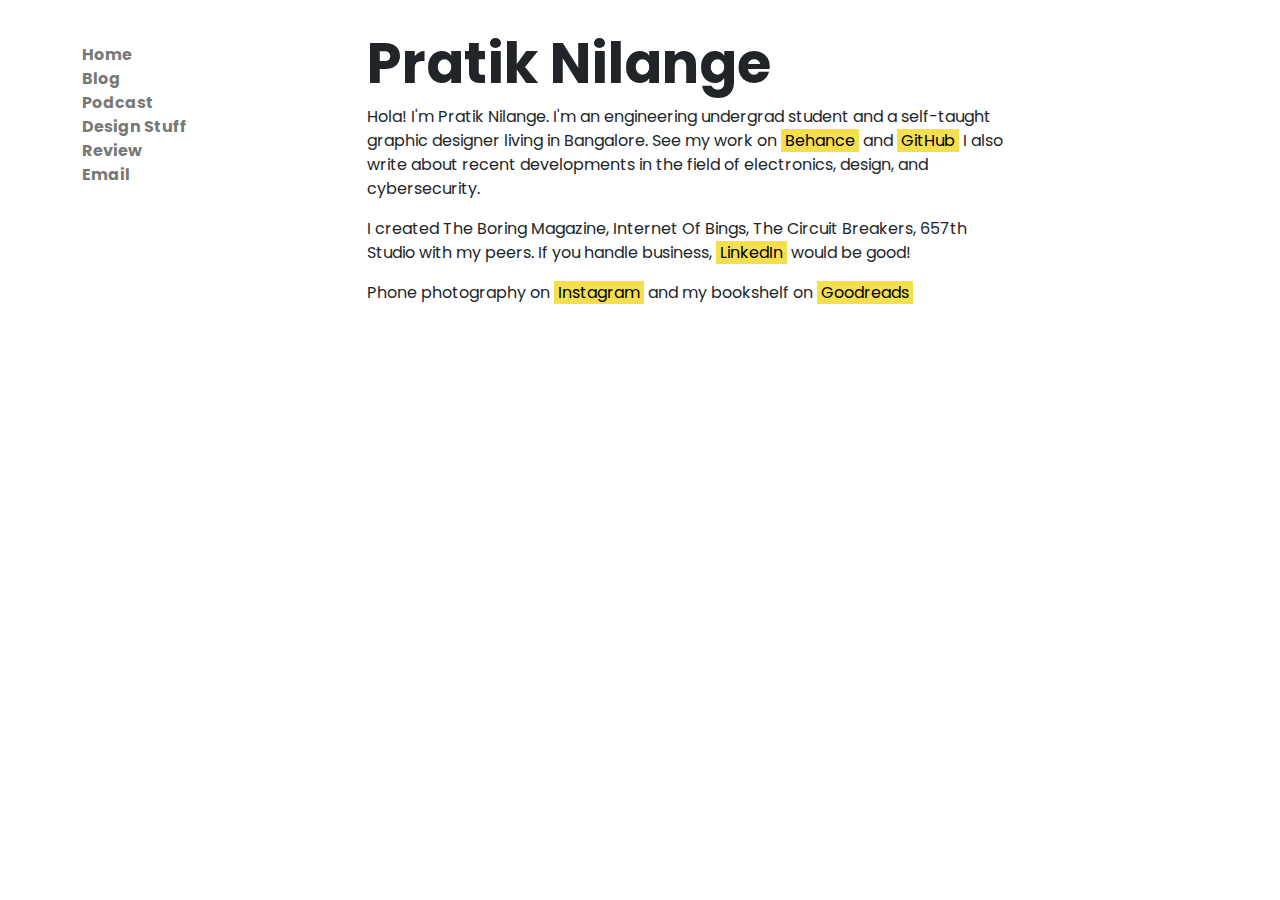
==== index.html @ 21cf32b6 "me 2226;" ====
<!DOCTYPE html>
<html>
    <head>
        <title>Pratik Nilange</title>
        <meta name="viewport" content="width=device-width, initial-scale=1.0">
        <link rel="stylesheet" href="css/globalstyle.css"> <!--Glocal Style -->
        <script src="js/jquery-3.5.1.js"></script> <!-- JQuery -->
        <link rel="stylesheet" href="globalresources/lightbox2/dist/css/lightbox.css"> <!-- Lightbox CSS -->
        <script src="globalresources/lightbox2/dist/js/lightbox.js"></script> <!-- Lightbox Js -->
        <!-- BS s -->
        <script src="js/popper.min.js"></script>
        <link rel="stylesheet" href="globalresources/bs/css/bootstrap.min.css">
        <script src="globalresources/bs/js/bootstrap.min.js"></script>
        <link rel="stylesheet" href="css/font-awesome.min.css">
        <!-- BS e -->
        <style>
            /* Medium devices (tablets, 768px and up) */
            @media (min-width: 768px) {
                .container{
                    padding-top: 30px;
                }
            }
            @media (max-width: 767px) {
                main{
                    padding-top: 70px;
                }
                nav{
                    height: 60px;
                }
            }
        </style>
    </head>
    <body>
        <div class="container h-100">
            <div class="row flex-column flex-md-row">
                <aside class="col-md-3 p-1 flex-shrink-1 bglight">
                    <div class="col-md-10">
                        <nav class="navbar overflow-auto navbar-expand navbar-light flex-md-column flex-row align-middle fontbold">
                            <div class="collapse navbar-collapse ">
                                <ul class="flex-md-column flex-row navbar-nav w-100 justify-content-between" style="line-height: 0.5;">
                                    <li class="nav-item homemenu">
                                        <!-- <a class="nav-link pl-0 text-nowrap" href="#"><i class="fa fa-bullseye fa-fw"></i> <span class="font-weight-bold">Brand</span></a> -->
                                        <a class="nav-link pl-0 text-nowrap" href="#"><span class="align-middle font-weight-bold">Home</span></a>
                                    </li>
                                    <li class="nav-item homemenu">
                                        <a class="nav-link pl-0 text-nowrap" href="#"><span class="font-weight-bold">Blog</span></a>
                                    </li>
                                    <li class="nav-item homemenu">
                                        <a class="nav-link pl-0 text-nowrap" href="#"><span class="font-weight-bold">Podcast</span></a>
                                    </li>
                                    <li class="nav-item homemenu">
                                        <a class="nav-link pl-0 text-nowrap" href="designstuff/index.html"><span class="font-weight-bold">Design Stuff</span></a>
                                    </li>
                                    <li class="nav-item homemenu">
                                        <a class="nav-link pl-0 text-nowrap" href="#"><span class="font-weight-bold">Review</span></a>
                                    </li>
                                    <li class="nav-item homemenu">
                                        <a class="nav-link pl-0 text-nowrap" href="#"><span class="font-weight-bold">Email</span></a>
                                    </li>
                                </ul>
                            </div>
                        </nav>
                    </div>
                </aside>
                <main class="col-md-7">
                    <h2 class="fontbold display-4">Pratik Nilange</h2>
                    <p>
                        Hola! I'm Pratik Nilange. I'm an engineering undergrad student and a self-taught graphic designer living in Bangalore. See my work on <a href="https://behance.net/prat" class="colored" target="_blank"> Behance </a> and <a href="https://github.com/pratiknilange" class="colored" target="_blank"> GitHub </a>
                        I also write about recent developments in the field of electronics, design, and cybersecurity.
                    </p>
                    <p>
                        I created The Boring Magazine, Internet Of Bings, The Circuit Breakers, 657th Studio with my peers. If you handle business, <a class="colored" href="https://linkedin.com/in/itspp" target="_blank"> LinkedIn </a> would be good!
                    </p>
                    <p>
                        Phone photography on <a href="https://instagram.com/pratiknilange" class="colored" target="_blank"> Instagram </a> and my bookshelf on <a href="https://goodreads.com/pratiknilange" class="colored" target="_blank"> Goodreads </a>
                    </p>
                    <!-- <div>
                        <p style="font-size: medium;">© <script>document.write(new Date().getFullYear())</script> प्रतिक निलंगे. All rights reserved.</p>
                    </div>  -->
                </main>
            </div>
        </div>
    </body>
</html>
---- css/globalstyle.css ----
:root{
    --coty: #F5DF4D; /*Pantone Color of the Year */
}

/* Fonts s*/
@font-face{
    font-family: "stdfont-regular";
    src: url(../fonts/Poppins/Poppins-Regular.ttf);
}
@font-face{
    font-family: "stdfont-bold";
    src: url(../fonts/Poppins/Poppins-Bold.ttf);
}
.fontregular{
    font-family: "stdfont-regular" !important;
}
.fontbold{
    font-family: "stdfont-bold" !important;
}
/* Fonts e*/
/* Regular css s */
body{
    background-color: white;
    font-family: "stdfont-regular" !important;
}
h1{
    font-family: "stdfont-bold" !important;
}
a.colored{
    text-decoration: none !important;
    color: black;
    background-color: var(--coty);
    white-space: pre;
}
a.colored:hover{
    color: black;
    background-color: #f5df4d94;  /*Change according to P-COTY: opacity~60*/
}
li.homemenu:hover{
    background-color: lightgray;
    transition: background-color 0.25s;
}
.active{
    background-color: lightgray;
}
/* Regular css e */
/* Selection Color s */
::-moz-selection { /* Code for Firefox */
    color: black;
    background: var(--coty);
}
::selection {
    color: black;
    background: var(--coty);
}
/* Selection Color e */
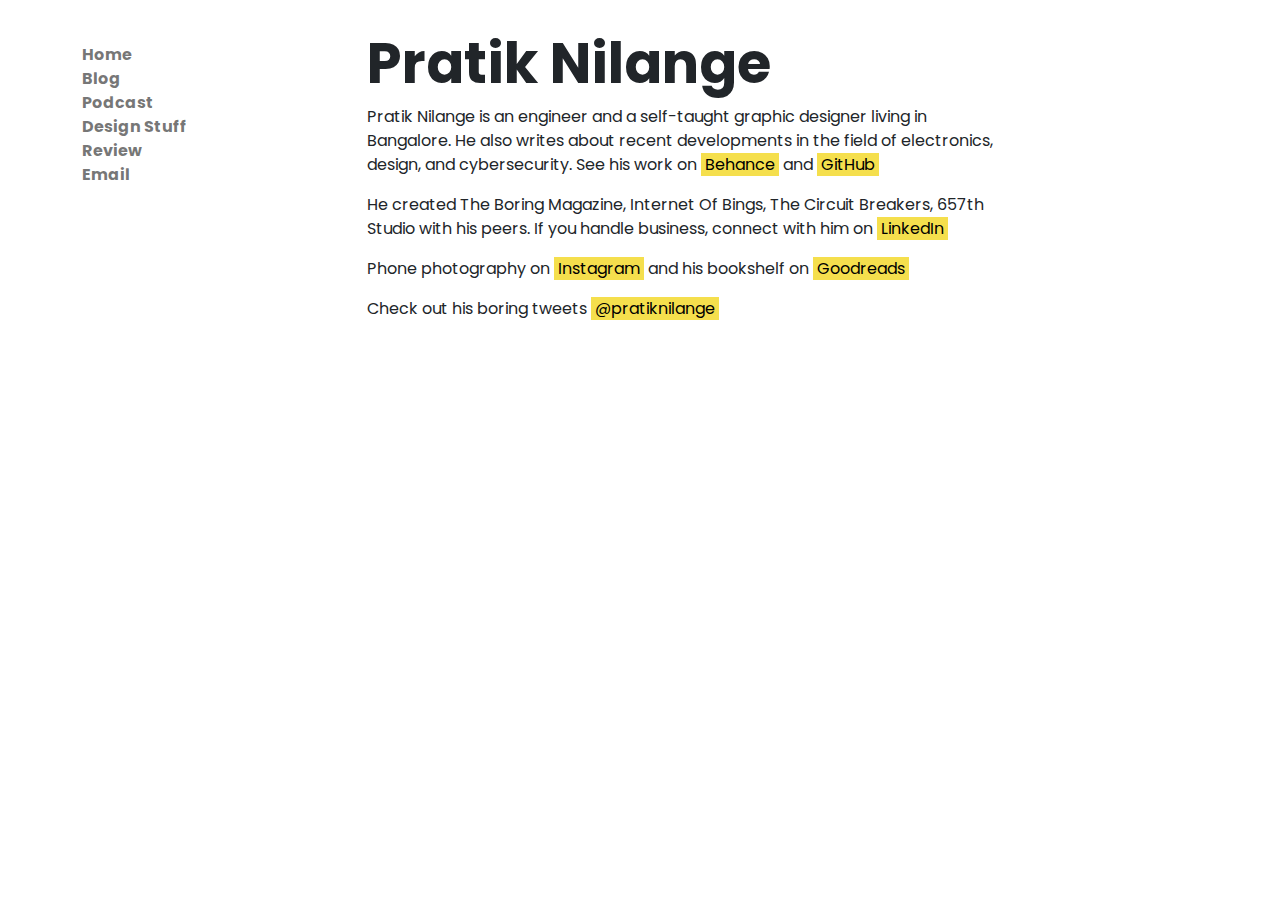
==== commit 4b7a4255: "me;" ====
--- a/index.html
+++ b/index.html
@@ -30,7 +30,7 @@
             }
         </style>
     </head>
-    <body>
+    <body id="fadepage">
         <div class="container h-100">
             <div class="row flex-column flex-md-row">
                 <aside class="col-md-3 p-1 flex-shrink-1 bglight">
@@ -49,13 +49,13 @@
                                         <a class="nav-link pl-0 text-nowrap" href="#"><span class="font-weight-bold">Podcast</span></a>
                                     </li>
                                     <li class="nav-item homemenu">
-                                        <a class="nav-link pl-0 text-nowrap" href="designstuff/index.html"><span class="font-weight-bold">Design Stuff</span></a>
+                                        <a class="nav-link pl-0 text-nowrap" href="designstuff"><span class="font-weight-bold">Design Stuff</span></a>
                                     </li>
                                     <li class="nav-item homemenu">
                                         <a class="nav-link pl-0 text-nowrap" href="#"><span class="font-weight-bold">Review</span></a>
                                     </li>
                                     <li class="nav-item homemenu">
-                                        <a class="nav-link pl-0 text-nowrap" href="#"><span class="font-weight-bold">Email</span></a>
+                                        <a class="nav-link pl-0 text-nowrap" href="email"><span class="font-weight-bold">Email</span></a>
                                     </li>
                                 </ul>
                             </div>
@@ -65,14 +65,18 @@
                 <main class="col-md-7">
                     <h2 class="fontbold display-4">Pratik Nilange</h2>
                     <p>
-                        Hola! I'm Pratik Nilange. I'm an engineering undergrad student and a self-taught graphic designer living in Bangalore. See my work on <a href="https://behance.net/prat" class="colored" target="_blank"> Behance </a> and <a href="https://github.com/pratiknilange" class="colored" target="_blank"> GitHub </a>
-                        I also write about recent developments in the field of electronics, design, and cybersecurity.
+                        Pratik Nilange is an engineer and a self-taught graphic designer living in Bangalore.
+                        He also writes about recent developments in the field of electronics, design, and cybersecurity.
+                        See his work on <a href="https://behance.net/prat" class="colored" target="_blank"> Behance </a> and <a href="https://github.com/pratiknilange" class="colored" target="_blank"> GitHub </a>
                     </p>
                     <p>
-                        I created The Boring Magazine, Internet Of Bings, The Circuit Breakers, 657th Studio with my peers. If you handle business, <a class="colored" href="https://linkedin.com/in/itspp" target="_blank"> LinkedIn </a> would be good!
+                        He created The Boring Magazine, Internet Of Bings, The Circuit Breakers, 657th Studio with his peers. If you handle business, connect with him on <a class="colored" href="https://linkedin.com/in/itspp" target="_blank"> LinkedIn </a>
                     </p>
                     <p>
-                        Phone photography on <a href="https://instagram.com/pratiknilange" class="colored" target="_blank"> Instagram </a> and my bookshelf on <a href="https://goodreads.com/pratiknilange" class="colored" target="_blank"> Goodreads </a>
+                        Phone photography on <a href="https://instagram.com/pratiknilange" class="colored" target="_blank"> Instagram </a> and his bookshelf on <a href="https://goodreads.com/pratiknilange" class="colored" target="_blank"> Goodreads </a>
+                    </p>
+                    <p>
+                        Check out his boring tweets <a href="https://twitter.com/pratiknilange" target="_blank" class="colored"> @pratiknilange </a>
                     </p>
                     <!-- <div>
                         <p style="font-size: medium;">© <script>document.write(new Date().getFullYear())</script> प्रतिक निलंगे. All rights reserved.</p>
--- a/css/globalstyle.css
+++ b/css/globalstyle.css
@@ -26,7 +26,7 @@
 h1{
     font-family: "stdfont-bold" !important;
 }
-a.colored{
+.colored{
     text-decoration: none !important;
     color: black;
     background-color: var(--coty);
@@ -43,7 +43,10 @@
 .active{
     background-color: lightgray;
 }
+
 /* Regular css e */
+
+
 /* Selection Color s */
 ::-moz-selection { /* Code for Firefox */
     color: black;
@@ -53,4 +56,45 @@
     color: black;
     background: var(--coty);
 }
-/* Selection Color e */+/* Selection Color e */
+
+/* Fade CSS s*/
+
+#fadepage {
+    -webkit-animation: fadein 0.5s; /* Safari, Chrome and Opera > 12.1 */
+       -moz-animation: fadein 0.5s; /* Firefox < 16 */
+        -ms-animation: fadein 0.5s; /* Internet Explorer */
+         -o-animation: fadein 0.5s; /* Opera < 12.1 */
+            animation: fadein 0.5s;
+}
+
+@keyframes fadein {
+    from { opacity: 0; }
+    to   { opacity: 1; }
+}
+
+/* Firefox < 16 */
+@-moz-keyframes fadein {
+    from { opacity: 0; }
+    to   { opacity: 1; }
+}
+
+/* Safari, Chrome and Opera > 12.1 */
+@-webkit-keyframes fadein {
+    from { opacity: 0; }
+    to   { opacity: 1; }
+}
+
+/* Internet Explorer */
+@-ms-keyframes fadein {
+    from { opacity: 0; }
+    to   { opacity: 1; }
+}
+
+/* Opera < 12.1 */
+@-o-keyframes fadein {
+    from { opacity: 0; }
+    to   { opacity: 1; }
+}
+
+/* Fade CSS e */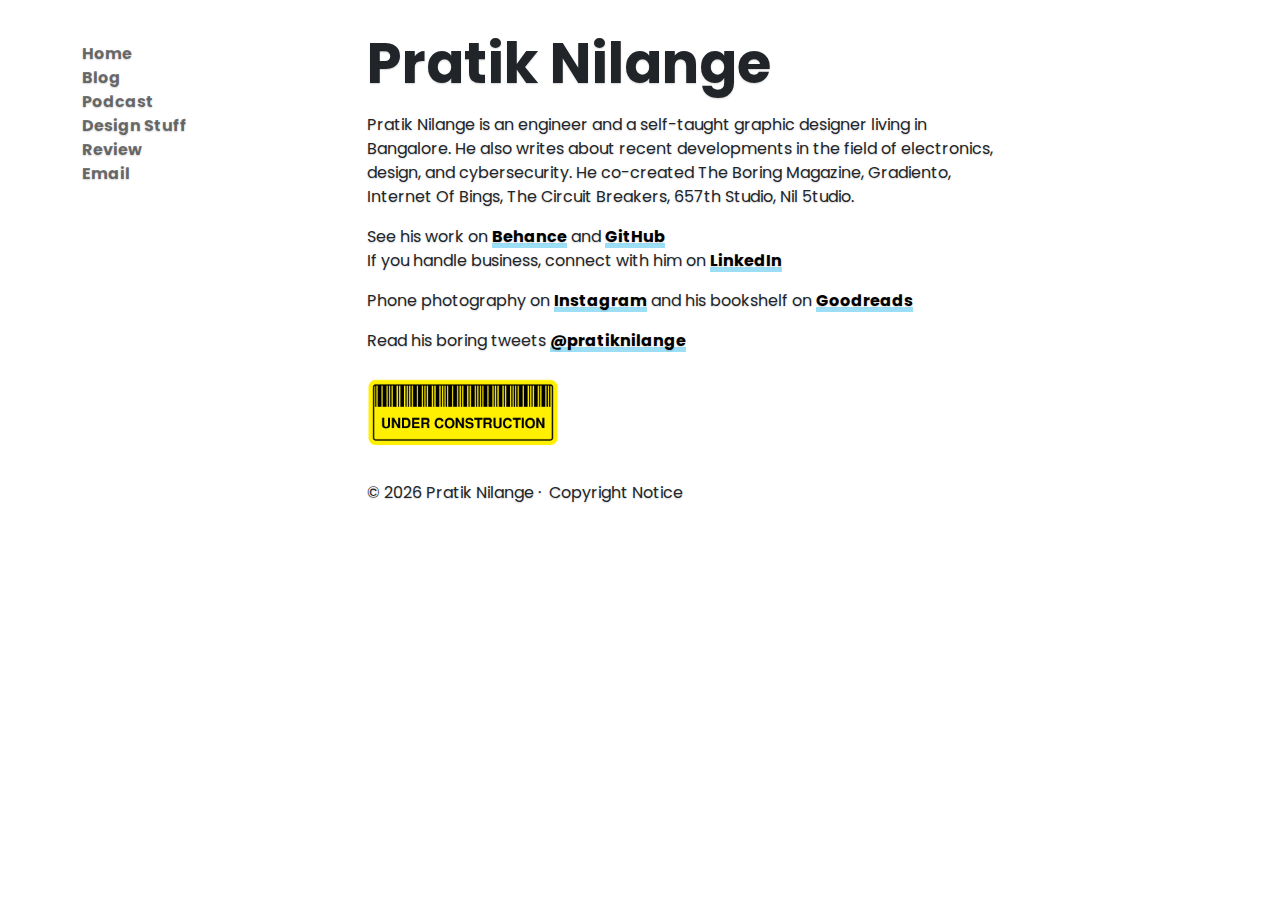
==== commit 61e9d0ce: "me;" ====
--- a/index.html
+++ b/index.html
@@ -3,6 +3,27 @@
     <head>
         <title>Pratik Nilange</title>
         <meta name="viewport" content="width=device-width, initial-scale=1.0">
+
+        <meta name="title" content="Pratik Nilange">
+        <meta name="description" content="tech, design, and lame jokes.">
+
+        <!-- Open Graph / Facebook -->
+        <meta property="og:type" content="website">
+        <meta property="og:url" content="https://pratiknilange.in/">
+        <meta property="og:title" content="Pratik Nilange">
+        <meta property="og:description" content="tech, design, and lame jokes.">
+        <meta property="og:image" content="https://pratiknilange.in/media/img/pn.png">
+
+        <!-- Twitter -->
+        <meta property="twitter:card" content="summary">
+        <meta property="twitter:url" content="https://pratiknilange.in/">
+        <meta property="twitter:title" content="Pratik Nilange">
+        <meta property="twitter:description" content="tech, design, and lame jokes.">
+        <meta property="twitter:image" content="https://pratiknilange.in/media/img/pn.png">
+        <!-- meta tags end here -->
+        <link rel=icon type=image/png href="media/img/icon.png">
+
+        <!-- CSS/JS s -->
         <link rel="stylesheet" href="css/globalstyle.css"> <!--Glocal Style -->
         <script src="js/jquery-3.5.1.js"></script> <!-- JQuery -->
         <link rel="stylesheet" href="globalresources/lightbox2/dist/css/lightbox.css"> <!-- Lightbox CSS -->
@@ -12,23 +33,17 @@
         <link rel="stylesheet" href="globalresources/bs/css/bootstrap.min.css">
         <script src="globalresources/bs/js/bootstrap.min.js"></script>
         <link rel="stylesheet" href="css/font-awesome.min.css">
+        <script src="js/main.js"></script>
+        <script src="js/menu.js"></script>
+        <!-- <script>
+            $(document).ready(function(){ 
+                $.get("menu.html", function(data) {
+                    $("#menu").html(data);
+                });
+            }); 
+        </script> -->
         <!-- BS e -->
-        <style>
-            /* Medium devices (tablets, 768px and up) */
-            @media (min-width: 768px) {
-                .container{
-                    padding-top: 30px;
-                }
-            }
-            @media (max-width: 767px) {
-                main{
-                    padding-top: 70px;
-                }
-                nav{
-                    height: 60px;
-                }
-            }
-        </style>
+        <!-- CSS/JS e -->
     </head>
     <body id="fadepage">
         <div class="container h-100">
@@ -37,50 +52,32 @@
                     <div class="col-md-10">
                         <nav class="navbar overflow-auto navbar-expand navbar-light flex-md-column flex-row align-middle fontbold">
                             <div class="collapse navbar-collapse ">
-                                <ul class="flex-md-column flex-row navbar-nav w-100 justify-content-between" style="line-height: 0.5;">
-                                    <li class="nav-item homemenu">
-                                        <!-- <a class="nav-link pl-0 text-nowrap" href="#"><i class="fa fa-bullseye fa-fw"></i> <span class="font-weight-bold">Brand</span></a> -->
-                                        <a class="nav-link pl-0 text-nowrap" href="#"><span class="align-middle font-weight-bold">Home</span></a>
-                                    </li>
-                                    <li class="nav-item homemenu">
-                                        <a class="nav-link pl-0 text-nowrap" href="#"><span class="font-weight-bold">Blog</span></a>
-                                    </li>
-                                    <li class="nav-item homemenu">
-                                        <a class="nav-link pl-0 text-nowrap" href="#"><span class="font-weight-bold">Podcast</span></a>
-                                    </li>
-                                    <li class="nav-item homemenu">
-                                        <a class="nav-link pl-0 text-nowrap" href="designstuff"><span class="font-weight-bold">Design Stuff</span></a>
-                                    </li>
-                                    <li class="nav-item homemenu">
-                                        <a class="nav-link pl-0 text-nowrap" href="#"><span class="font-weight-bold">Review</span></a>
-                                    </li>
-                                    <li class="nav-item homemenu">
-                                        <a class="nav-link pl-0 text-nowrap" href="email"><span class="font-weight-bold">Email</span></a>
-                                    </li>
-                                </ul>
+                                <div id="menu"></div>
                             </div>
                         </nav>
                     </div>
                 </aside>
                 <main class="col-md-7">
-                    <h2 class="fontbold display-4">Pratik Nilange</h2>
+                    <p class="fontbold display-4">Pratik Nilange</p>
                     <p>
                         Pratik Nilange is an engineer and a self-taught graphic designer living in Bangalore.
                         He also writes about recent developments in the field of electronics, design, and cybersecurity.
-                        See his work on <a href="https://behance.net/prat" class="colored" target="_blank"> Behance </a> and <a href="https://github.com/pratiknilange" class="colored" target="_blank"> GitHub </a>
+                        He co-created The Boring Magazine, Gradiento, Internet Of Bings, The Circuit Breakers, 657th Studio, Nil 5tudio.
                     </p>
                     <p>
-                        He created The Boring Magazine, Internet Of Bings, The Circuit Breakers, 657th Studio with his peers. If you handle business, connect with him on <a class="colored" href="https://linkedin.com/in/itspp" target="_blank"> LinkedIn </a>
+                        See his work on <a href="https://behance.net/prat" class="coloredv2" target="_blank">Behance</a> and <a href="https://github.com/pratiknilange" class="coloredv2" target="_blank"> GitHub </a>
+                        <br>If you handle business, connect with him on <a class="coloredv2" href="https://linkedin.com/in/itspp" target="_blank"> LinkedIn </a>
                     </p>
                     <p>
-                        Phone photography on <a href="https://instagram.com/pratiknilange" class="colored" target="_blank"> Instagram </a> and his bookshelf on <a href="https://goodreads.com/pratiknilange" class="colored" target="_blank"> Goodreads </a>
+                        Phone photography on <a href="https://instagram.com/pratiknilange" class="coloredv2" target="_blank">Instagram</a> and his bookshelf on <a href="https://goodreads.com/pratiknilange" class="coloredv2" target="_blank"> Goodreads </a>
                     </p>
                     <p>
-                        Check out his boring tweets <a href="https://twitter.com/pratiknilange" target="_blank" class="colored"> @pratiknilange </a>
+                        Read his boring tweets <a href="https://twitter.com/pratiknilange" target="_blank" class="coloredv2">@pratiknilange</a>
                     </p>
-                    <!-- <div>
-                        <p style="font-size: medium;">© <script>document.write(new Date().getFullYear())</script> प्रतिक निलंगे. All rights reserved.</p>
-                    </div>  -->
+                    <img src="media/temp/output-onlinepngtools.png" title="Site under construction" width="30%">
+                    <div class="pt-4 copyr">
+                        <p>© <script>document.write(new Date().getFullYear())</script> Pratik Nilange · <a href="copyright.html" style="text-decoration: none;" class="text-dark colored-grey"> Copyright Notice </a></p>
+                    </div> 
                 </main>
             </div>
         </div>
--- a/css/globalstyle.css
+++ b/css/globalstyle.css
@@ -1,5 +1,8 @@
 :root{
-    --coty: #F5DF4D; /*Pantone Color of the Year */
+    /* --coty: #F5DF4D; */
+    /*Pantone Color of the Year */
+    --coty: rgb(155, 222, 245);
+    /* --coty: #ffbeff; */
 }
 
 /* Fonts s*/
@@ -11,16 +14,31 @@
     font-family: "stdfont-bold";
     src: url(../fonts/Poppins/Poppins-Bold.ttf);
 }
+@font-face{
+    font-family: "blogfont-regular";
+    src: url(../fonts/Source_Serif_Pro/SourceSerifPro-Regular.ttf);
+}
+@font-face{
+    font-family: "blogfont-bold";
+    src: url(../fonts/Source_Serif_Pro/SourceSerifPro-Bold.ttf);
+}
 .fontregular{
     font-family: "stdfont-regular" !important;
 }
 .fontbold{
     font-family: "stdfont-bold" !important;
 }
+.blogfontregular{
+    font-family: "blogfont-regular" !important;
+}
+.blogfontbold{
+    font-family: "blogfont-bold" !important;
+}
 /* Fonts e*/
 /* Regular css s */
 body{
-    background-color: white;
+    text-shadow: 0 0.05rem 0.1rem rgba(46, 46, 46, 0.2);
+    /* background-color: white; */
     font-family: "stdfont-regular" !important;
 }
 h1{
@@ -31,6 +49,16 @@
     color: black;
     background-color: var(--coty);
     white-space: pre;
+    border-radius: 5px;
+}
+.colored-grey{
+    background-color: white;
+    white-space: pre;
+    border-radius: 5px;
+}
+.colored-grey:hover{
+    background-color: lightgray;
+    transition: background-color 0.25s;
 }
 a.colored:hover{
     color: black;
@@ -43,7 +71,48 @@
 .active{
     background-color: lightgray;
 }
-
+a.coloredv2{
+    background-color: transparent;
+    color: black !important;
+    text-decoration: none !important;
+    transition: background .15s cubic-bezier(.33,.66,.66,1);
+    /* border-bottom: 3px solid #b4e7f8; */
+    border-bottom: 0px solid var(--coty); /*Have to experiment with this one*/
+    box-shadow: inset 0 -5px 0 var(--coty);
+    overflow-wrap: break-word !important;
+    word-break: break-word !important;
+    word-wrap: break-word !important;
+    /* white-space: pre; */
+    font-family: "stdfont-bold";
+}
+span.coloredv2{
+    background-color: transparent;
+    color: black !important;
+    text-decoration: none !important;
+    transition: background .15s cubic-bezier(.33,.66,.66,1);
+    /* border-bottom: 3px solid #b4e7f8; */
+    border-bottom: 0px solid var(--coty); /*Have to experiment with this one*/
+    box-shadow: inset 0 -5px 0 var(--coty);
+    overflow-wrap: break-word !important;
+    word-break: break-word !important;
+    word-wrap: break-word !important;
+    white-space: pre;
+    font-family: "stdfont-bold";
+}
+.coloredv2:hover{
+    background-color: var(--coty);
+}
+td{
+    padding-left: 0px !important;
+}
+a.normallink{
+    color: black !important;
+    font-family: stdfont-bold !important;
+    text-decoration: none !important;
+}
+a.normallink:hover{
+    color: darkslategray !important;
+}
 /* Regular css e */
 
 
@@ -97,4 +166,28 @@
     to   { opacity: 1; }
 }
 
-/* Fade CSS e */+/* Fade CSS e */
+
+
+/* Variable Screen size elements s */
+/* Medium devices (tablets, 768px and up) */
+@media (min-width: 768px) {
+    .container{
+        padding-top: 30px;
+    }
+}
+@media (max-width: 767px) {
+    main{
+        padding-top: 70px;
+    }
+    nav{
+        height: 60px;
+    }
+    .copyr{
+        font-size:medium;
+    }
+    .hidecol{
+        display: none;
+    }
+}
+/* Variable screen size elements e */